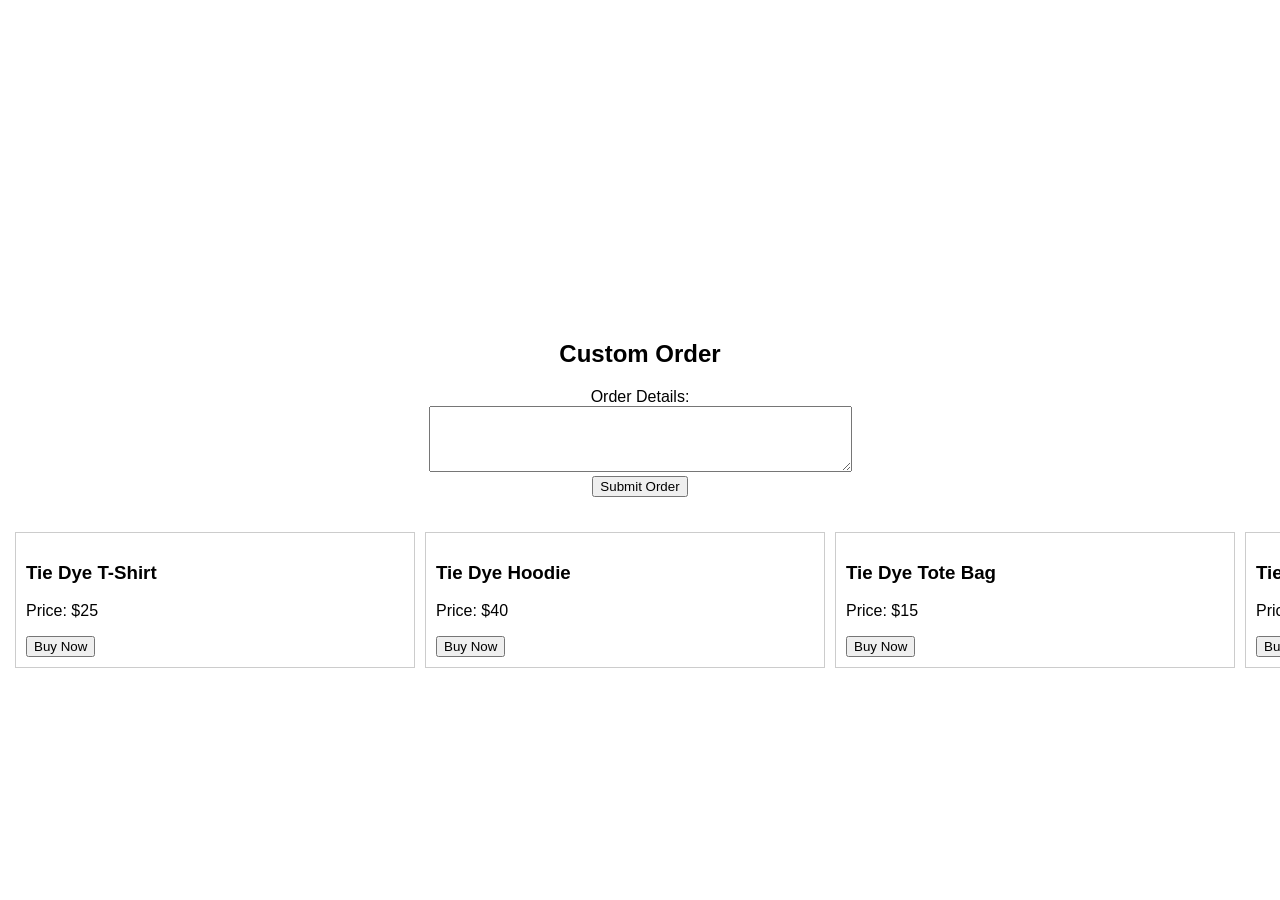
==== index.html @ 3e4eb7e3 "Create index.html for Tie Dye Artist webpage This HTML file creates a simple e-commerce webpage for " ====
<!DOCTYPE html>
<html lang="en">
<head>
    <meta charset="UTF-8">
    <meta name="viewport" content="width=device-width, initial-scale=1.0">
    <title>Tie Dye Artist</title>
    <style>
        body {
            font-family: Arial, sans-serif;
            margin: 0;
            padding: 0;
        }
        .banner {
            background-image: url('banner.jpg'); /* Banner image path */
            height: 300px;
            display: flex;
            align-items: center;
            justify-content: center;
            color: white;
            font-size: 2.5em;
            background-size: cover;
        }
        .order-box {
            padding: 20px;
            text-align: center;
        }
        .shop {
            display: flex;
            overflow: auto;
            padding: 10px;
        }
        .product {
            border: 1px solid #ccc;
            margin: 5px;
            padding: 10px;
            width: 30%;
            flex-shrink: 0;
        }
    </style>
</head>
<body>
    <div class="banner">
        <h1>Tie Dye Artist Name</h1>
    </div>
    <div class="order-box">
        <h2>Custom Order</h2>
        <form>
            <label for="custom-order">Order Details:</label><br>
            <textarea id="custom-order" name="custom-order" rows="4" cols="50"></textarea><br>
            <input type="submit" value="Submit Order">
        </form>
    </div>
    <div class="shop">
        <div class="product">
            <h3>Tie Dye T-Shirt</h3>
            <p>Price: $25</p>
            <button>Buy Now</button>
        </div>
        <div class="product">
            <h3>Tie Dye Hoodie</h3>
            <p>Price: $40</p>
            <button>Buy Now</button>
        </div>
        <div class="product">
            <h3>Tie Dye Tote Bag</h3>
            <p>Price: $15</p>
            <button>Buy Now</button>
        </div>
        <div class="product">
            <h3>Tie Dye Socks</h3>
            <p>Price: $10</p>
            <button>Buy Now</button>
        </div>
        <div class="product">
            <h3>Tie Dye Bandana</h3>
            <p>Price: $12</p>
            <button>Buy Now</button>
        </div>
        <div class="product">
            <h3>Tie Dye Scarf</h3>
            <p>Price: $18</p>
            <button>Buy Now</button>
        </div>
    </div>
</body>
</html>
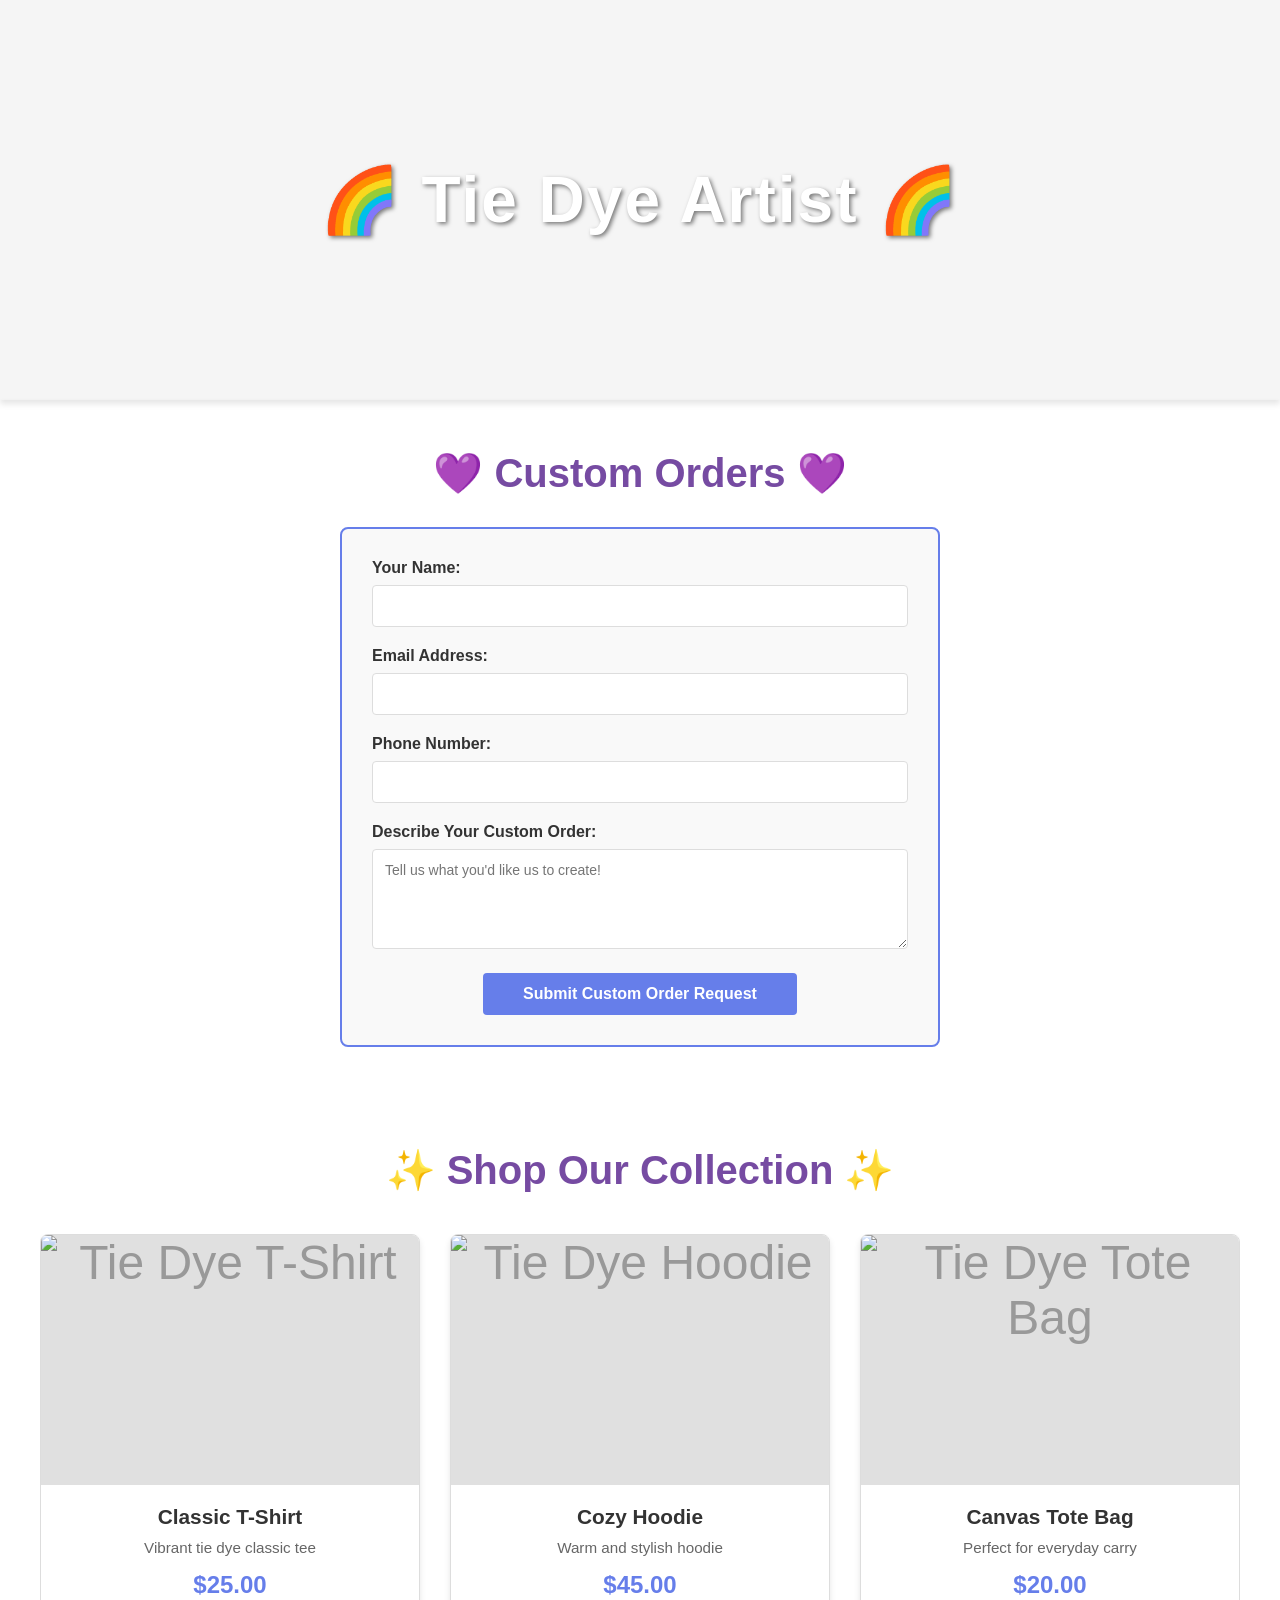
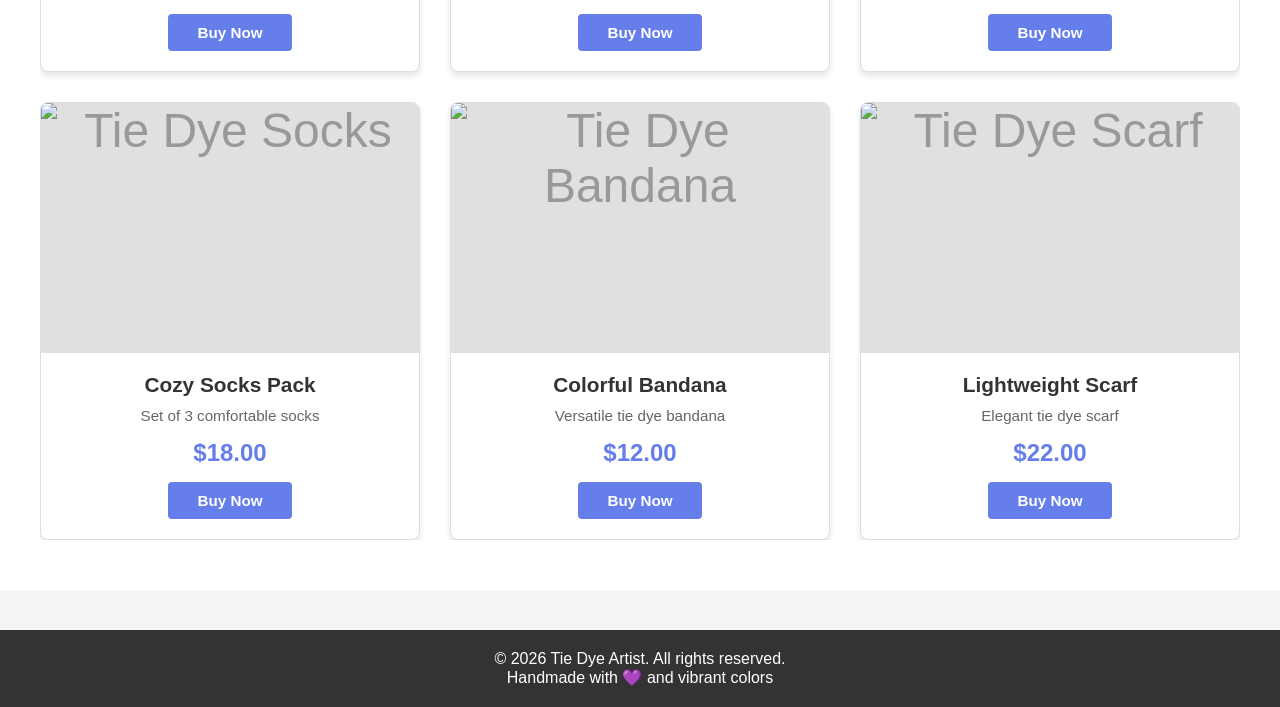
==== commit f9c5d425: "Update index.html with new content" ====
--- a/index.html
+++ b/index.html
@@ -3,84 +3,349 @@
 <head>
     <meta charset="UTF-8">
     <meta name="viewport" content="width=device-width, initial-scale=1.0">
-    <title>Tie Dye Artist</title>
+    <title>Tie Dye Artist - Custom & Shop</title>
     <style>
-        body {
-            font-family: Arial, sans-serif;
+        * {
             margin: 0;
             padding: 0;
-        }
+            box-sizing: border-box;
+        }
+
+        body {
+            font-family: 'Arial', sans-serif;
+            background-color: #f5f5f5;
+            color: #333;
+        }
+
+        /* Banner Section */
         .banner {
-            background-image: url('banner.jpg'); /* Banner image path */
-            height: 300px;
+            background: linear-gradient(135deg, #667eea 0%, #764ba2 100%);
+            background-image: url('https://images.unsplash.com/photo-1561070791-2526d30994b5?w=1200&h=400&fit=crop');
+            background-size: cover;
+            background-position: center;
+            background-blend-mode: overlay;
+            height: 400px;
             display: flex;
             align-items: center;
             justify-content: center;
+            text-align: center;
             color: white;
+            box-shadow: 0 4px 6px rgba(0, 0, 0, 0.1);
+            position: relative;
+        }
+
+        .banner h1 {
+            font-size: 4em;
+            font-weight: bold;
+            text-shadow: 2px 2px 4px rgba(0, 0, 0, 0.5);
+            z-index: 1;
+            letter-spacing: 2px;
+        }
+
+        /* Custom Order Section */
+        .custom-order-container {
+            background-color: white;
+            padding: 50px 20px;
+            text-align: center;
+            box-shadow: 0 2px 4px rgba(0, 0, 0, 0.1);
+        }
+
+        .custom-order-container h2 {
             font-size: 2.5em;
-            background-size: cover;
-        }
-        .order-box {
+            margin-bottom: 30px;
+            color: #764ba2;
+        }
+
+        .order-form {
+            max-width: 600px;
+            margin: 0 auto;
+            background-color: #f9f9f9;
+            padding: 30px;
+            border-radius: 8px;
+            border: 2px solid #667eea;
+        }
+
+        .form-group {
+            margin-bottom: 20px;
+            text-align: left;
+        }
+
+        .form-group label {
+            display: block;
+            font-weight: bold;
+            margin-bottom: 8px;
+            color: #333;
+        }
+
+        .form-group input,
+        .form-group textarea {
+            width: 100%;
+            padding: 12px;
+            border: 1px solid #ddd;
+            border-radius: 4px;
+            font-family: Arial, sans-serif;
+            font-size: 14px;
+        }
+
+        .form-group textarea {
+            resize: vertical;
+            min-height: 100px;
+        }
+
+        .form-group input:focus,
+        .form-group textarea:focus {
+            outline: none;
+            border-color: #667eea;
+            box-shadow: 0 0 5px rgba(102, 126, 234, 0.5);
+        }
+
+        .submit-btn {
+            background-color: #667eea;
+            color: white;
+            padding: 12px 40px;
+            border: none;
+            border-radius: 4px;
+            font-size: 1em;
+            font-weight: bold;
+            cursor: pointer;
+            transition: background-color 0.3s ease;
+        }
+
+        .submit-btn:hover {
+            background-color: #764ba2;
+        }
+
+        /* Shop Section */
+        .shop-container {
+            padding: 50px 20px;
+            background-color: #fff;
+        }
+
+        .shop-container h2 {
+            text-align: center;
+            font-size: 2.5em;
+            margin-bottom: 40px;
+            color: #764ba2;
+        }
+
+        .shop {
+            display: grid;
+            grid-template-columns: repeat(auto-fit, minmax(300px, 1fr));
+            gap: 30px;
+            max-width: 1200px;
+            margin: 0 auto;
+            overflow-y: auto;
+        }
+
+        .product {
+            background-color: white;
+            border: 1px solid #ddd;
+            border-radius: 8px;
+            overflow: hidden;
+            box-shadow: 0 4px 6px rgba(0, 0, 0, 0.1);
+            transition: transform 0.3s ease, box-shadow 0.3s ease;
+            text-align: center;
+        }
+
+        .product:hover {
+            transform: translateY(-5px);
+            box-shadow: 0 8px 12px rgba(0, 0, 0, 0.15);
+        }
+
+        .product-image {
+            width: 100%;
+            height: 250px;
+            background-color: #e0e0e0;
+            display: flex;
+            align-items: center;
+            justify-content: center;
+            font-size: 3em;
+            color: #999;
+            overflow: hidden;
+        }
+
+        .product-image img {
+            width: 100%;
+            height: 100%;
+            object-fit: cover;
+        }
+
+        .product-info {
             padding: 20px;
-            text-align: center;
-        }
-        .shop {
-            display: flex;
-            overflow: auto;
-            padding: 10px;
-        }
-        .product {
-            border: 1px solid #ccc;
-            margin: 5px;
-            padding: 10px;
-            width: 30%;
-            flex-shrink: 0;
+        }
+
+        .product-info h3 {
+            font-size: 1.3em;
+            margin-bottom: 10px;
+            color: #333;
+        }
+
+        .product-info p {
+            margin-bottom: 15px;
+            color: #666;
+            font-size: 0.95em;
+        }
+
+        .price {
+            font-size: 1.5em;
+            font-weight: bold;
+            color: #667eea;
+            margin-bottom: 15px;
+        }
+
+        .buy-btn {
+            background-color: #667eea;
+            color: white;
+            padding: 10px 30px;
+            border: none;
+            border-radius: 4px;
+            font-size: 0.95em;
+            font-weight: bold;
+            cursor: pointer;
+            transition: background-color 0.3s ease;
+        }
+
+        .buy-btn:hover {
+            background-color: #764ba2;
+        }
+
+        /* Footer */
+        footer {
+            background-color: #333;
+            color: white;
+            text-align: center;
+            padding: 20px;
+            margin-top: 40px;
+        }
+
+        @media (max-width: 768px) {
+            .banner h1 {
+                font-size: 2.5em;
+            }
+
+            .custom-order-container h2,
+            .shop-container h2 {
+                font-size: 2em;
+            }
+
+            .shop {
+                grid-template-columns: 1fr;
+            }
         }
     </style>
 </head>
 <body>
+    <!-- Banner Section -->
     <div class="banner">
-        <h1>Tie Dye Artist Name</h1>
+        <h1>🌈 Tie Dye Artist 🌈</h1>
     </div>
-    <div class="order-box">
-        <h2>Custom Order</h2>
-        <form>
-            <label for="custom-order">Order Details:</label><br>
-            <textarea id="custom-order" name="custom-order" rows="4" cols="50"></textarea><br>
-            <input type="submit" value="Submit Order">
+
+    <!-- Custom Order Section -->
+    <div class="custom-order-container">
+        <h2>💜 Custom Orders 💜</h2>
+        <form class="order-form">
+            <div class="form-group">
+                <label for="name">Your Name:</label>
+                <input type="text" id="name" name="name" required>
+            </div>
+            <div class="form-group">
+                <label for="email">Email Address:</label>
+                <input type="email" id="email" name="email" required>
+            </div>
+            <div class="form-group">
+                <label for="phone">Phone Number:</label>
+                <input type="tel" id="phone" name="phone">
+            </div>
+            <div class="form-group">
+                <label for="custom-order">Describe Your Custom Order:</label>
+                <textarea id="custom-order" name="custom-order" required placeholder="Tell us what you'd like us to create!"></textarea>
+            </div>
+            <button type="submit" class="submit-btn">Submit Custom Order Request</button>
         </form>
     </div>
-    <div class="shop">
-        <div class="product">
-            <h3>Tie Dye T-Shirt</h3>
-            <p>Price: $25</p>
-            <button>Buy Now</button>
-        </div>
-        <div class="product">
-            <h3>Tie Dye Hoodie</h3>
-            <p>Price: $40</p>
-            <button>Buy Now</button>
-        </div>
-        <div class="product">
-            <h3>Tie Dye Tote Bag</h3>
-            <p>Price: $15</p>
-            <button>Buy Now</button>
-        </div>
-        <div class="product">
-            <h3>Tie Dye Socks</h3>
-            <p>Price: $10</p>
-            <button>Buy Now</button>
-        </div>
-        <div class="product">
-            <h3>Tie Dye Bandana</h3>
-            <p>Price: $12</p>
-            <button>Buy Now</button>
-        </div>
-        <div class="product">
-            <h3>Tie Dye Scarf</h3>
-            <p>Price: $18</p>
-            <button>Buy Now</button>
+
+    <!-- Shop Section -->
+    <div class="shop-container">
+        <h2>✨ Shop Our Collection ✨</h2>
+        <div class="shop">
+            <div class="product">
+                <div class="product-image">
+                    <img src="https://images.unsplash.com/photo-1581944286160-95c0e6b7c3a6?w=400&h=400&fit=crop" alt="Tie Dye T-Shirt">
+                </div>
+                <div class="product-info">
+                    <h3>Classic T-Shirt</h3>
+                    <p>Vibrant tie dye classic tee</p>
+                    <div class="price">$25.00</div>
+                    <button class="buy-btn">Buy Now</button>
+                </div>
+            </div>
+
+            <div class="product">
+                <div class="product-image">
+                    <img src="https://images.unsplash.com/photo-1591047990852-142456b21dd2?w=400&h=400&fit=crop" alt="Tie Dye Hoodie">
+                </div>
+                <div class="product-info">
+                    <h3>Cozy Hoodie</h3>
+                    <p>Warm and stylish hoodie</p>
+                    <div class="price">$45.00</div>
+                    <button class="buy-btn">Buy Now</button>
+                </div>
+            </div>
+
+            <div class="product">
+                <div class="product-image">
+                    <img src="https://images.unsplash.com/photo-1585500572309-c5a4178eb132?w=400&h=400&fit=crop" alt="Tie Dye Tote Bag">
+                </div>
+                <div class="product-info">
+                    <h3>Canvas Tote Bag</h3>
+                    <p>Perfect for everyday carry</p>
+                    <div class="price">$20.00</div>
+                    <button class="buy-btn">Buy Now</button>
+                </div>
+            </div>
+
+            <div class="product">
+                <div class="product-image">
+                    <img src="https://images.unsplash.com/photo-1556821552-5f06b5a504d2?w=400&h=400&fit=crop" alt="Tie Dye Socks">
+                </div>
+                <div class="product-info">
+                    <h3>Cozy Socks Pack</h3>
+                    <p>Set of 3 comfortable socks</p>
+                    <div class="price">$18.00</div>
+                    <button class="buy-btn">Buy Now</button>
+                </div>
+            </div>
+
+            <div class="product">
+                <div class="product-image">
+                    <img src="https://images.unsplash.com/photo-1535632066927-ab7c9ab60908?w=400&h=400&fit=crop" alt="Tie Dye Bandana">
+                </div>
+                <div class="product-info">
+                    <h3>Colorful Bandana</h3>
+                    <p>Versatile tie dye bandana</p>
+                    <div class="price">$12.00</div>
+                    <button class="buy-btn">Buy Now</button>
+                </div>
+            </div>
+
+            <div class="product">
+                <div class="product-image">
+                    <img src="https://images.unsplash.com/photo-1563418414-e80167db218f?w=400&h=400&fit=crop" alt="Tie Dye Scarf">
+                </div>
+                <div class="product-info">
+                    <h3>Lightweight Scarf</h3>
+                    <p>Elegant tie dye scarf</p>
+                    <div class="price">$22.00</div>
+                    <button class="buy-btn">Buy Now</button>
+                </div>
+            </div>
         </div>
     </div>
+
+    <!-- Footer -->
+    <footer>
+        <p>&copy; 2026 Tie Dye Artist. All rights reserved.</p>
+        <p>Handmade with 💜 and vibrant colors</p>
+    </footer>
 </body>
-</html>
+</html>
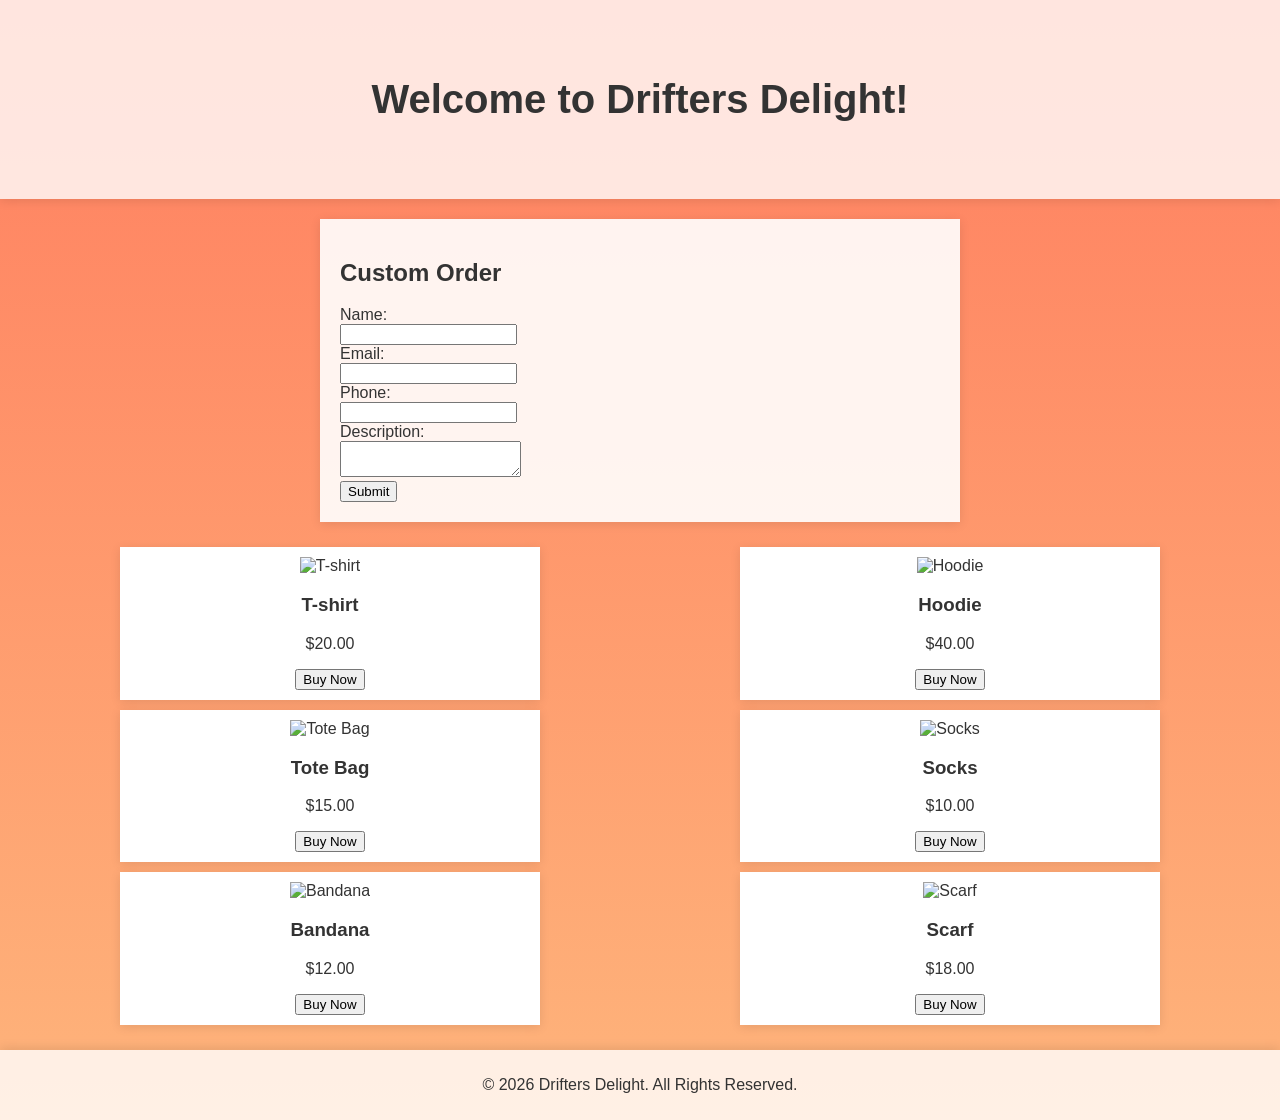
==== commit e9fa3257: "Update index.html to enhance tie-dye artist website" ====
--- a/index.html
+++ b/index.html
@@ -3,349 +3,115 @@
 <head>
     <meta charset="UTF-8">
     <meta name="viewport" content="width=device-width, initial-scale=1.0">
-    <title>Tie Dye Artist - Custom & Shop</title>
+    <title>Drifters Delight - Tie-Dye Art</title>
     <style>
-        * {
+        body {
             margin: 0;
-            padding: 0;
-            box-sizing: border-box;
-        }
-
-        body {
-            font-family: 'Arial', sans-serif;
-            background-color: #f5f5f5;
+            font-family: Arial, sans-serif;
+            background: linear-gradient(to bottom, #ff7e5f, #feb47b);
             color: #333;
         }
-
-        /* Banner Section */
-        .banner {
-            background: linear-gradient(135deg, #667eea 0%, #764ba2 100%);
-            background-image: url('https://images.unsplash.com/photo-1561070791-2526d30994b5?w=1200&h=400&fit=crop');
-            background-size: cover;
-            background-position: center;
-            background-blend-mode: overlay;
-            height: 400px;
+        header {
+            text-align: center;
+            padding: 50px;
+            background-color: rgba(255, 255, 255, 0.8);
+            box-shadow: 0 2px 10px rgba(0, 0, 0, 0.1);
+        }
+        #hero { 
+            font-size: 2.5em;
+            font-weight: bold;
+        }
+        #custom-order {
+            margin: 20px auto;
+            padding: 20px;
+            max-width: 600px;
+            background-color: rgba(255, 255, 255, 0.9);
+            box-shadow: 0 2px 10px rgba(0, 0, 0, 0.1);
+        }
+        .shop {
             display: flex;
-            align-items: center;
-            justify-content: center;
-            text-align: center;
-            color: white;
-            box-shadow: 0 4px 6px rgba(0, 0, 0, 0.1);
-            position: relative;
+            flex-wrap: wrap;
+            justify-content: space-around;
+            margin: 20px;
         }
-
-        .banner h1 {
-            font-size: 4em;
-            font-weight: bold;
-            text-shadow: 2px 2px 4px rgba(0, 0, 0, 0.5);
-            z-index: 1;
-            letter-spacing: 2px;
-        }
-
-        /* Custom Order Section */
-        .custom-order-container {
+        .product {
+            flex: 0 1 calc(33% - 10px);
+            margin: 5px;
+            padding: 10px;
             background-color: white;
-            padding: 50px 20px;
-            text-align: center;
-            box-shadow: 0 2px 4px rgba(0, 0, 0, 0.1);
-        }
-
-        .custom-order-container h2 {
-            font-size: 2.5em;
-            margin-bottom: 30px;
-            color: #764ba2;
-        }
-
-        .order-form {
-            max-width: 600px;
-            margin: 0 auto;
-            background-color: #f9f9f9;
-            padding: 30px;
-            border-radius: 8px;
-            border: 2px solid #667eea;
-        }
-
-        .form-group {
-            margin-bottom: 20px;
-            text-align: left;
-        }
-
-        .form-group label {
-            display: block;
-            font-weight: bold;
-            margin-bottom: 8px;
-            color: #333;
-        }
-
-        .form-group input,
-        .form-group textarea {
-            width: 100%;
-            padding: 12px;
-            border: 1px solid #ddd;
-            border-radius: 4px;
-            font-family: Arial, sans-serif;
-            font-size: 14px;
-        }
-
-        .form-group textarea {
-            resize: vertical;
-            min-height: 100px;
-        }
-
-        .form-group input:focus,
-        .form-group textarea:focus {
-            outline: none;
-            border-color: #667eea;
-            box-shadow: 0 0 5px rgba(102, 126, 234, 0.5);
-        }
-
-        .submit-btn {
-            background-color: #667eea;
-            color: white;
-            padding: 12px 40px;
-            border: none;
-            border-radius: 4px;
-            font-size: 1em;
-            font-weight: bold;
-            cursor: pointer;
-            transition: background-color 0.3s ease;
-        }
-
-        .submit-btn:hover {
-            background-color: #764ba2;
-        }
-
-        /* Shop Section */
-        .shop-container {
-            padding: 50px 20px;
-            background-color: #fff;
-        }
-
-        .shop-container h2 {
-            text-align: center;
-            font-size: 2.5em;
-            margin-bottom: 40px;
-            color: #764ba2;
-        }
-
-        .shop {
-            display: grid;
-            grid-template-columns: repeat(auto-fit, minmax(300px, 1fr));
-            gap: 30px;
-            max-width: 1200px;
-            margin: 0 auto;
-            overflow-y: auto;
-        }
-
-        .product {
-            background-color: white;
-            border: 1px solid #ddd;
-            border-radius: 8px;
-            overflow: hidden;
-            box-shadow: 0 4px 6px rgba(0, 0, 0, 0.1);
-            transition: transform 0.3s ease, box-shadow 0.3s ease;
+            box-shadow: 0 2px 10px rgba(0, 0, 0, 0.1);
             text-align: center;
         }
-
-        .product:hover {
-            transform: translateY(-5px);
-            box-shadow: 0 8px 12px rgba(0, 0, 0, 0.15);
+        .product img {
+            max-width: 100%;
+            height: auto;
         }
-
-        .product-image {
-            width: 100%;
-            height: 250px;
-            background-color: #e0e0e0;
-            display: flex;
-            align-items: center;
-            justify-content: center;
-            font-size: 3em;
-            color: #999;
-            overflow: hidden;
-        }
-
-        .product-image img {
-            width: 100%;
-            height: 100%;
-            object-fit: cover;
-        }
-
-        .product-info {
-            padding: 20px;
-        }
-
-        .product-info h3 {
-            font-size: 1.3em;
-            margin-bottom: 10px;
-            color: #333;
-        }
-
-        .product-info p {
-            margin-bottom: 15px;
-            color: #666;
-            font-size: 0.95em;
-        }
-
-        .price {
-            font-size: 1.5em;
-            font-weight: bold;
-            color: #667eea;
-            margin-bottom: 15px;
-        }
-
-        .buy-btn {
-            background-color: #667eea;
-            color: white;
-            padding: 10px 30px;
-            border: none;
-            border-radius: 4px;
-            font-size: 0.95em;
-            font-weight: bold;
-            cursor: pointer;
-            transition: background-color 0.3s ease;
-        }
-
-        .buy-btn:hover {
-            background-color: #764ba2;
-        }
-
-        /* Footer */
         footer {
-            background-color: #333;
-            color: white;
             text-align: center;
-            padding: 20px;
-            margin-top: 40px;
-        }
-
-        @media (max-width: 768px) {
-            .banner h1 {
-                font-size: 2.5em;
-            }
-
-            .custom-order-container h2,
-            .shop-container h2 {
-                font-size: 2em;
-            }
-
-            .shop {
-                grid-template-columns: 1fr;
-            }
+            padding: 10px;
+            background-color: rgba(255, 255, 255, 0.8);
+            box-shadow: 0 -2px 10px rgba(0, 0, 0, 0.1);
         }
     </style>
 </head>
 <body>
-    <!-- Banner Section -->
-    <div class="banner">
-        <h1>🌈 Tie Dye Artist 🌈</h1>
-    </div>
-
-    <!-- Custom Order Section -->
-    <div class="custom-order-container">
-        <h2>💜 Custom Orders 💜</h2>
-        <form class="order-form">
-            <div class="form-group">
-                <label for="name">Your Name:</label>
-                <input type="text" id="name" name="name" required>
-            </div>
-            <div class="form-group">
-                <label for="email">Email Address:</label>
-                <input type="email" id="email" name="email" required>
-            </div>
-            <div class="form-group">
-                <label for="phone">Phone Number:</label>
-                <input type="tel" id="phone" name="phone">
-            </div>
-            <div class="form-group">
-                <label for="custom-order">Describe Your Custom Order:</label>
-                <textarea id="custom-order" name="custom-order" required placeholder="Tell us what you'd like us to create!"></textarea>
-            </div>
-            <button type="submit" class="submit-btn">Submit Custom Order Request</button>
+    <header>
+        <h1 id="hero">Welcome to Drifters Delight!</h1>
+    </header>
+    <section id="custom-order">
+        <h2>Custom Order</h2>
+        <form>
+            <label for="name">Name:</label><br>
+            <input type="text" id="name" name="name" required><br>
+            <label for="email">Email:</label><br>
+            <input type="email" id="email" name="email" required><br>
+            <label for="phone">Phone:</label><br>
+            <input type="tel" id="phone" name="phone"><br>
+            <label for="description">Description:</label><br>
+            <textarea id="description" name="description" required></textarea><br>
+            <input type="submit" value="Submit">
         </form>
-    </div>
-
-    <!-- Shop Section -->
-    <div class="shop-container">
-        <h2>✨ Shop Our Collection ✨</h2>
-        <div class="shop">
-            <div class="product">
-                <div class="product-image">
-                    <img src="https://images.unsplash.com/photo-1581944286160-95c0e6b7c3a6?w=400&h=400&fit=crop" alt="Tie Dye T-Shirt">
-                </div>
-                <div class="product-info">
-                    <h3>Classic T-Shirt</h3>
-                    <p>Vibrant tie dye classic tee</p>
-                    <div class="price">$25.00</div>
-                    <button class="buy-btn">Buy Now</button>
-                </div>
-            </div>
-
-            <div class="product">
-                <div class="product-image">
-                    <img src="https://images.unsplash.com/photo-1591047990852-142456b21dd2?w=400&h=400&fit=crop" alt="Tie Dye Hoodie">
-                </div>
-                <div class="product-info">
-                    <h3>Cozy Hoodie</h3>
-                    <p>Warm and stylish hoodie</p>
-                    <div class="price">$45.00</div>
-                    <button class="buy-btn">Buy Now</button>
-                </div>
-            </div>
-
-            <div class="product">
-                <div class="product-image">
-                    <img src="https://images.unsplash.com/photo-1585500572309-c5a4178eb132?w=400&h=400&fit=crop" alt="Tie Dye Tote Bag">
-                </div>
-                <div class="product-info">
-                    <h3>Canvas Tote Bag</h3>
-                    <p>Perfect for everyday carry</p>
-                    <div class="price">$20.00</div>
-                    <button class="buy-btn">Buy Now</button>
-                </div>
-            </div>
-
-            <div class="product">
-                <div class="product-image">
-                    <img src="https://images.unsplash.com/photo-1556821552-5f06b5a504d2?w=400&h=400&fit=crop" alt="Tie Dye Socks">
-                </div>
-                <div class="product-info">
-                    <h3>Cozy Socks Pack</h3>
-                    <p>Set of 3 comfortable socks</p>
-                    <div class="price">$18.00</div>
-                    <button class="buy-btn">Buy Now</button>
-                </div>
-            </div>
-
-            <div class="product">
-                <div class="product-image">
-                    <img src="https://images.unsplash.com/photo-1535632066927-ab7c9ab60908?w=400&h=400&fit=crop" alt="Tie Dye Bandana">
-                </div>
-                <div class="product-info">
-                    <h3>Colorful Bandana</h3>
-                    <p>Versatile tie dye bandana</p>
-                    <div class="price">$12.00</div>
-                    <button class="buy-btn">Buy Now</button>
-                </div>
-            </div>
-
-            <div class="product">
-                <div class="product-image">
-                    <img src="https://images.unsplash.com/photo-1563418414-e80167db218f?w=400&h=400&fit=crop" alt="Tie Dye Scarf">
-                </div>
-                <div class="product-info">
-                    <h3>Lightweight Scarf</h3>
-                    <p>Elegant tie dye scarf</p>
-                    <div class="price">$22.00</div>
-                    <button class="buy-btn">Buy Now</button>
-                </div>
-            </div>
+    </section>
+    <section class="shop">
+        <div class="product">
+            <img src="tshirt.jpg" alt="T-shirt">
+            <h3>T-shirt</h3>
+            <p>$20.00</p>
+            <button>Buy Now</button>
         </div>
-    </div>
-
-    <!-- Footer -->
+        <div class="product">
+            <img src="hoodie.jpg" alt="Hoodie">
+            <h3>Hoodie</h3>
+            <p>$40.00</p>
+            <button>Buy Now</button>
+        </div>
+        <div class="product">
+            <img src="totebag.jpg" alt="Tote Bag">
+            <h3>Tote Bag</h3>
+            <p>$15.00</p>
+            <button>Buy Now</button>
+        </div>
+        <div class="product">
+            <img src="socks.jpg" alt="Socks">
+            <h3>Socks</h3>
+            <p>$10.00</p>
+            <button>Buy Now</button>
+        </div>
+        <div class="product">
+            <img src="bandana.jpg" alt="Bandana">
+            <h3>Bandana</h3>
+            <p>$12.00</p>
+            <button>Buy Now</button>
+        </div>
+        <div class="product">
+            <img src="scarf.jpg" alt="Scarf">
+            <h3>Scarf</h3>
+            <p>$18.00</p>
+            <button>Buy Now</button>
+        </div>
+    </section>
     <footer>
-        <p>&copy; 2026 Tie Dye Artist. All rights reserved.</p>
-        <p>Handmade with 💜 and vibrant colors</p>
+        <p>&copy; 2026 Drifters Delight. All Rights Reserved.</p>
     </footer>
 </body>
 </html>
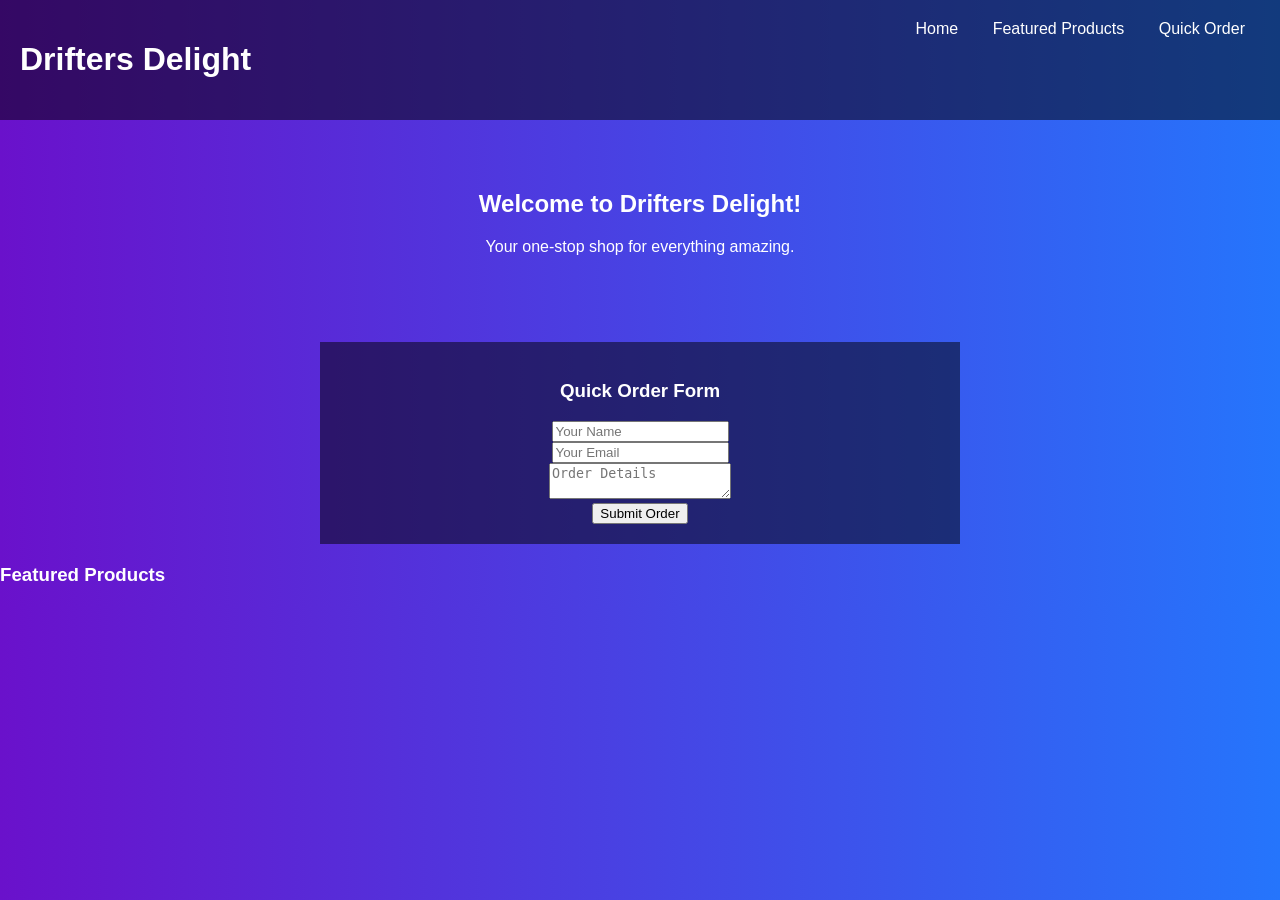
==== commit 9ca4cf67: "Revamp index.html with new layout and styles Updated the title and modified the layout and styles fo" ====
--- a/index.html
+++ b/index.html
@@ -3,115 +3,79 @@
 <head>
     <meta charset="UTF-8">
     <meta name="viewport" content="width=device-width, initial-scale=1.0">
-    <title>Drifters Delight - Tie-Dye Art</title>
+    <title>Drifters Delight</title>
     <style>
         body {
             margin: 0;
             font-family: Arial, sans-serif;
-            background: linear-gradient(to bottom, #ff7e5f, #feb47b);
-            color: #333;
+            background: linear-gradient(to right, #6a11cb, #2575fc);
+            color: white;
         }
         header {
+            display: flex;
+            justify-content: space-between;
+            padding: 20px;
+            background: rgba(0, 0, 0, 0.5);
+        }
+        nav a {
+            color: white;
+            margin: 0 15px;
+            text-decoration: none;
+        }
+        .hero {
             text-align: center;
-            padding: 50px;
-            background-color: rgba(255, 255, 255, 0.8);
-            box-shadow: 0 2px 10px rgba(0, 0, 0, 0.1);
+            padding: 50px 0;
         }
-        #hero { 
-            font-size: 2.5em;
-            font-weight: bold;
-        }
-        #custom-order {
+        .form-container {
+            padding: 20px;
+            background: rgba(0, 0, 0, 0.5);
+            text-align: center;
             margin: 20px auto;
-            padding: 20px;
             max-width: 600px;
-            background-color: rgba(255, 255, 255, 0.9);
-            box-shadow: 0 2px 10px rgba(0, 0, 0, 0.1);
-        }
-        .shop {
-            display: flex;
-            flex-wrap: wrap;
-            justify-content: space-around;
-            margin: 20px;
-        }
-        .product {
-            flex: 0 1 calc(33% - 10px);
-            margin: 5px;
-            padding: 10px;
-            background-color: white;
-            box-shadow: 0 2px 10px rgba(0, 0, 0, 0.1);
-            text-align: center;
-        }
-        .product img {
-            max-width: 100%;
-            height: auto;
-        }
-        footer {
-            text-align: center;
-            padding: 10px;
-            background-color: rgba(255, 255, 255, 0.8);
-            box-shadow: 0 -2px 10px rgba(0, 0, 0, 0.1);
         }
     </style>
 </head>
 <body>
     <header>
-        <h1 id="hero">Welcome to Drifters Delight!</h1>
+        <h1>Drifters Delight</h1>
+        <nav>
+            <a href="#home">Home</a>
+            <a href="#products">Featured Products</a>
+            <a href="#order">Quick Order</a>
+        </nav>
     </header>
-    <section id="custom-order">
-        <h2>Custom Order</h2>
-        <form>
-            <label for="name">Name:</label><br>
-            <input type="text" id="name" name="name" required><br>
-            <label for="email">Email:</label><br>
-            <input type="email" id="email" name="email" required><br>
-            <label for="phone">Phone:</label><br>
-            <input type="tel" id="phone" name="phone"><br>
-            <label for="description">Description:</label><br>
-            <textarea id="description" name="description" required></textarea><br>
-            <input type="submit" value="Submit">
+    <section class="hero">
+        <h2>Welcome to Drifters Delight!</h2>
+        <p>Your one-stop shop for everything amazing.</p>
+    </section>
+    <section id="order" class="form-container">
+        <h3>Quick Order Form</h3>
+        <form id="order-form">
+            <input type="text" name="name" placeholder="Your Name" required><br>
+            <input type="email" name="email" placeholder="Your Email" required><br>
+            <textarea name="order" placeholder="Order Details" required></textarea><br>
+            <button type="submit">Submit Order</button>
         </form>
     </section>
-    <section class="shop">
-        <div class="product">
-            <img src="tshirt.jpg" alt="T-shirt">
-            <h3>T-shirt</h3>
-            <p>$20.00</p>
-            <button>Buy Now</button>
-        </div>
-        <div class="product">
-            <img src="hoodie.jpg" alt="Hoodie">
-            <h3>Hoodie</h3>
-            <p>$40.00</p>
-            <button>Buy Now</button>
-        </div>
-        <div class="product">
-            <img src="totebag.jpg" alt="Tote Bag">
-            <h3>Tote Bag</h3>
-            <p>$15.00</p>
-            <button>Buy Now</button>
-        </div>
-        <div class="product">
-            <img src="socks.jpg" alt="Socks">
-            <h3>Socks</h3>
-            <p>$10.00</p>
-            <button>Buy Now</button>
-        </div>
-        <div class="product">
-            <img src="bandana.jpg" alt="Bandana">
-            <h3>Bandana</h3>
-            <p>$12.00</p>
-            <button>Buy Now</button>
-        </div>
-        <div class="product">
-            <img src="scarf.jpg" alt="Scarf">
-            <h3>Scarf</h3>
-            <p>$18.00</p>
-            <button>Buy Now</button>
-        </div>
+    <section id="products">
+        <h3>Featured Products</h3>
+        <div><!-- Add product listings here --></div>
     </section>
-    <footer>
-        <p>&copy; 2026 Drifters Delight. All Rights Reserved.</p>
-    </footer>
+    <script src="https://cdn.emailjs.com/dist/email.min.js"></script>
+    <script>
+        (function() {
+            emailjs.init("hXOOo_HRmFLMnmWnD");
+        })();
+
+        document.getElementById("order-form").addEventListener("submit", function(event) {
+            event.preventDefault();
+            emailjs.sendForm("service_8myzxuy", "template_py6u9up", this)
+                .then(function() {
+                    alert('Order submitted successfully!');
+                }, function(error) {
+                    alert('Failed to send order: ' + JSON.stringify(error));
+                });
+        });
+    </script>
 </body>
-</html>+</html>
